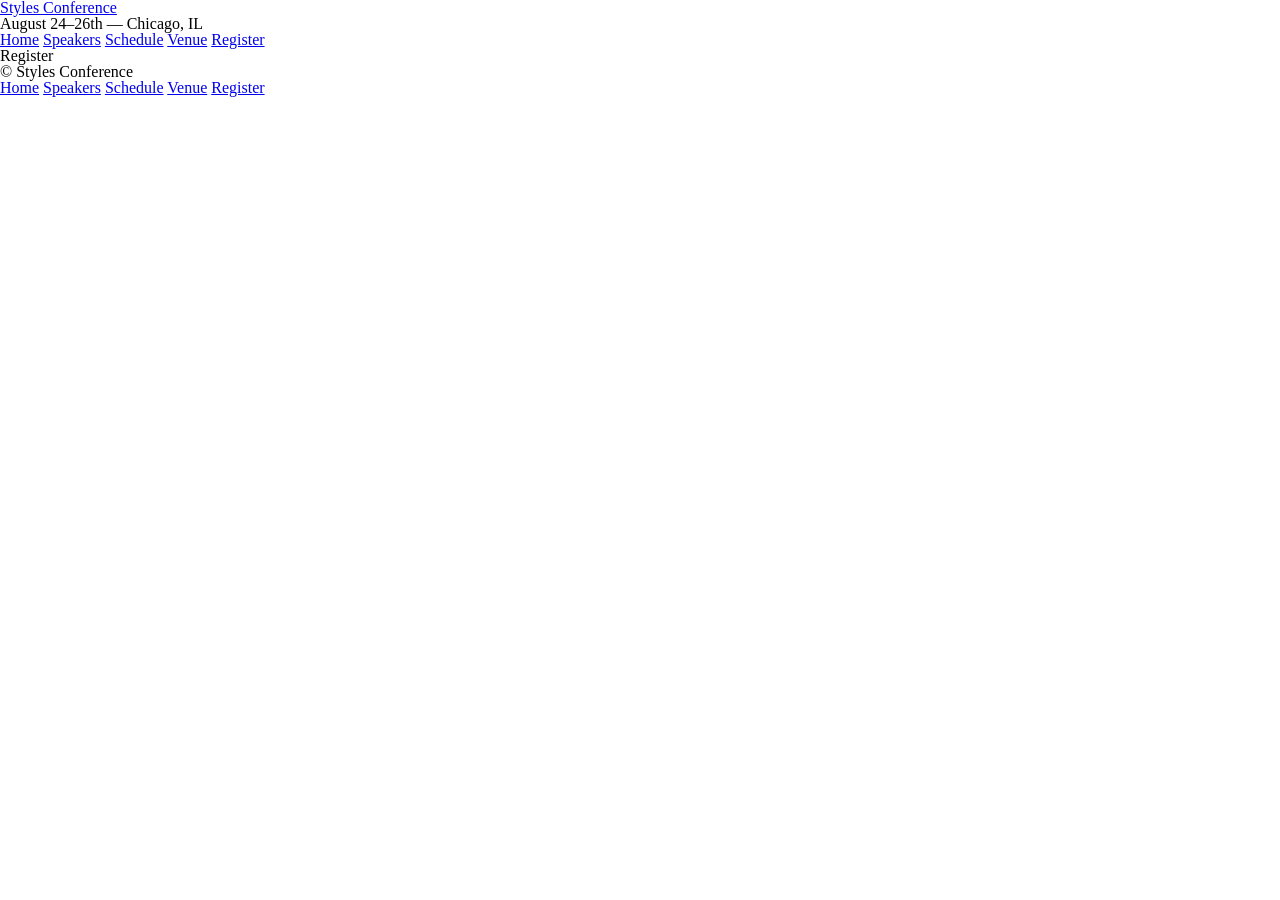
==== register.html @ d68c3264 "Feat: Practice upto 2 topics." ====
<!DOCTYPE html>
<html>
    <head>
        <meta charset="utf-8">
        <link rel="stylesheet" href="assets/stylesheets/main.css">
        <title>Styles Conference</title>
    </head>
    <body>
        <header>
            <h1>
                <a href="index.html">Styles Conference</a>
            </h1>
            <h3>August 24&ndash;26th &mdash; Chicago, IL</h3>
            <nav>
                <a href="index.html">Home</a>
                <a href="speakers.html">Speakers</a>
                <a href="schedule.html">Schedule</a>
                <a href="venue.html">Venue</a>
                <a href="register.html">Register</a>
            </nav>
        </header>
        <section>
            <h5>Register</h5>
        </section>
        <footer>
            <small>&copy; Styles Conference</small>
            <nav>
                <a href="index.html">Home</a>
                <a href="speakers.html">Speakers</a>
                <a href="schedule.html">Schedule</a>
                <a href="venue.html">Venue</a>
                <a href="register.html">Register</a>
            </nav>
        </footer>

    </body>
</html>
---- assets/stylesheets/main.css ----
/* http://meyerweb.com/eric/tools/css/reset/ 2. v2.0 | 20110126
  License: none (public domain)
*/

html, body, div, span, applet, object, iframe,
h1, h2, h3, h4, h5, h6, p, blockquote, pre,
a, abbr, acronym, address, big, cite, code,
del, dfn, em, img, ins, kbd, q, s, samp,
small, strike, strong, sub, sup, tt, var,
b, u, i, center,
dl, dt, dd, ol, ul, li,
fieldset, form, label, legend,
table, caption, tbody, tfoot, thead, tr, th, td,
article, aside, canvas, details, embed,
figure, figcaption, footer, header, hgroup,
menu, nav, output, ruby, section, summary,
time, mark, audio, video {
  margin: 0;
  padding: 0;
  border: 0;
  font-size: 100%;
  font: inherit;
  vertical-align: baseline;
}
/* HTML5 display-role reset for older browsers */
article, aside, details, figcaption, figure,
footer, header, hgroup, menu, nav, section {
  display: block;
}
body {
  line-height: 1;
}
ol, ul {
  list-style: none;
}
blockquote, q {
  quotes: none;
}
blockquote:before, blockquote:after,
q:before, q:after {
  content: '';
  content: none;
}
table {
  border-collapse: collapse;
  border-spacing: 0;
}
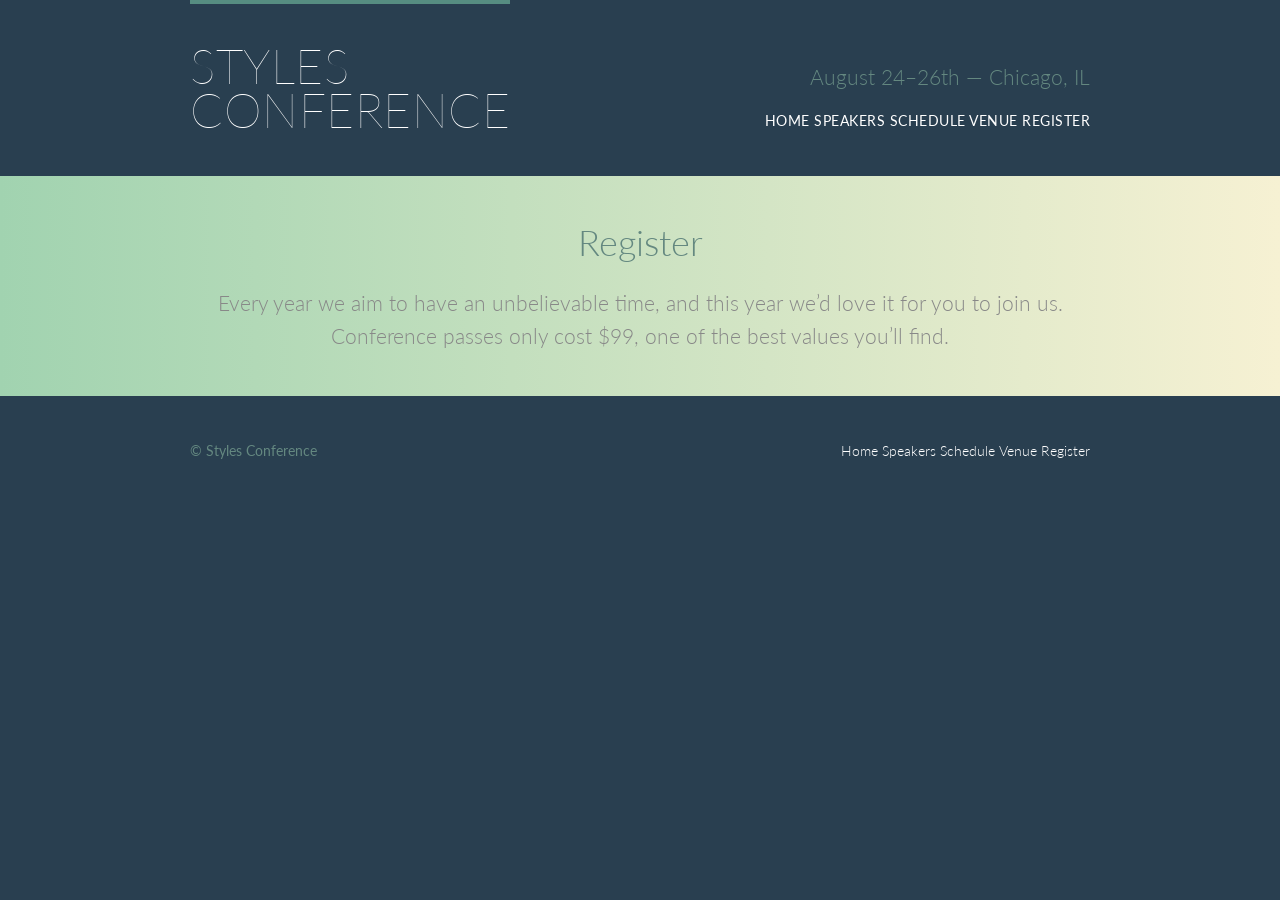
==== commit 0590ec05: "Feat: Practice upto 7 topics." ====
--- a/register.html
+++ b/register.html
@@ -3,15 +3,16 @@
     <head>
         <meta charset="utf-8">
         <link rel="stylesheet" href="assets/stylesheets/main.css">
+        <link rel="stylesheet" href="http://fonts.googleapis.com/css?family=Lato:100,300,400">
         <title>Styles Conference</title>
     </head>
     <body>
-        <header>
-            <h1>
-                <a href="index.html">Styles Conference</a>
+        <header class="primary-header container group">
+            <h1 class="logo">
+                <a href="index.html">Styles <br> Conference</a>
             </h1>
-            <h3>August 24&ndash;26th &mdash; Chicago, IL</h3>
-            <nav>
+            <h3 class="tagline">August 24&ndash;26th &mdash; Chicago, IL</h3>           
+            <nav class="nav primary-nav">
                 <a href="index.html">Home</a>
                 <a href="speakers.html">Speakers</a>
                 <a href="schedule.html">Schedule</a>
@@ -19,12 +20,14 @@
                 <a href="register.html">Register</a>
             </nav>
         </header>
-        <section>
-            <h5>Register</h5>
-        </section>
-        <footer>
+        <section class="row-alt">
+            <div class="lead container">
+                <h1>Register</h1>
+                <p>Every year we aim to have an unbelievable time, and this year we’d love it for you to join us. Conference passes only cost $99, one of the best values you’ll find.</p>
+            </div>
+        </section>        <footer class="primary-footer container group">
             <small>&copy; Styles Conference</small>
-            <nav>
+            <nav class="nav">
                 <a href="index.html">Home</a>
                 <a href="speakers.html">Speakers</a>
                 <a href="schedule.html">Schedule</a>
--- a/assets/stylesheets/main.css
+++ b/assets/stylesheets/main.css
@@ -44,4 +44,296 @@
 table {
   border-collapse: collapse;
   border-spacing: 0;
-}+}
+
+/*
+  ========================================
+  Custom styles
+  ========================================
+*/
+body {
+  background: #293f50;
+  color: #888;
+  font: 300 16px/22px "Lato","Open Sans", "Helvetica Neue", Helvetica, Arial, sans-serif;
+}
+
+h1 {
+  font-size: 36px;
+  line-height: 44px;
+}
+h2 {
+  font-size:36px;
+  line-height:44px;
+}
+h3 {
+  font-size: 21px;
+}
+h4 {
+  font-size: 18px;
+}
+
+h5 {
+  color: #a9b2b9;
+  font-size: 14px;
+  font-weight: 400;
+  text-transform: uppercase;
+}
+
+strong {
+  font-weight: 400;
+}
+cite, em {
+  font-style: italic;
+}
+
+.primary-nav {
+  font-size: 14px;
+  font-weight: 400;
+  letter-spacing: .5px;
+  text-transform: uppercase;
+}
+
+  /*
+  ========================================
+  Grid
+  ========================================
+*/
+
+*,
+*:before,
+*:after {
+  -webkit-box-sizing: border-box;
+     -moz-box-sizing: border-box;
+          box-sizing: border-box;
+}
+
+
+.container, .grid{
+  margin: 0 auto;
+  width: 960px;
+}
+
+.container{
+  padding-left:30px;
+  padding-right:30px;
+}
+
+/*
+  ========================================
+  Typography
+  ========================================
+*/
+
+h1, h2, h3, h4, h5, p {
+  margin-bottom: 22px;
+}
+
+h1, h2, h3, h4 {
+  color: #648880;
+}
+
+/*
+  ========================================
+  Leads
+  ========================================
+*/
+
+.lead {
+  text-align: center;
+}
+.lead p {
+  font-size: 21px;
+  line-height: 33px;
+}
+
+/*
+  ========================================
+  Links
+  ========================================
+*/
+
+ .teaser a:hover h3{
+  color: #a9b2b9;
+}
+a {
+  text-decoration: none;
+  color: #648880;
+}
+
+/* a:hover {
+  color: #a9b2b9;
+} */
+p a {
+  border-bottom: 1px solid #dfe2e5;
+}
+
+
+/*
+  ========================================
+  Buttons
+  ========================================
+*/
+
+.btn {
+  border-radius: 5px;
+  color: #fff;
+  cursor: pointer;
+  display: inline-block;
+  font-weight: 400;
+  letter-spacing: .5px;
+  margin: 0;
+  text-transform: uppercase;
+}
+
+
+.btn-alt {
+  border: 1px solid #fff;
+  padding: 10px 30px;
+}
+
+.btn-alt:hover {
+  background: #fff;
+  color: #648880;
+}
+
+.hero {
+  color: #fff;
+  line-height: 44px;
+  padding: 22px 80px 66px 80px;
+  text-align: center;
+}
+
+.hero h2 {
+  font-size: 36px;
+}
+.hero p {
+  font-size: 24px;
+  font-weight: 100;
+}
+
+/*
+  ========================================
+  Clearfix
+  ========================================
+*/
+.group:before,
+.group:after {
+  content: "";
+  display: table;
+}
+.group:after {
+  clear: both;
+}
+.group {
+  clear: both;
+  *zoom: 1;
+}
+
+/*
+  ========================================
+  Rows
+  ========================================
+*/
+
+.row,
+.row-alt {
+  min-width: 960px;
+}
+
+.row {
+  background: #fff;
+  padding: 66px 0 44px 0;
+}
+.row-alt {
+   background: #cbe2c1;
+   background: -webkit-linear-gradient(to right, #a1d3b0, #f6f1d3);
+   background: -moz-linear-gradient(to right, #a1d3b0, #f6f1d3);
+   background: linear-gradient(to right, #a1d3b0, #f6f1d3);
+   padding: 44px 0 22px 0;
+ }
+
+/*
+  ========================================
+  Primary header
+  ========================================
+*/
+
+.logo {
+  border-top:4px solid #568d81;
+  padding:40px 0 22px 0;
+  float: left;
+  font-size: 48px;
+  line-height: 44px;
+  text-transform: uppercase;
+  letter-spacing: .5px;
+  font-weight: 100;
+}
+
+
+
+/*
+  ========================================
+  Primary footer
+  ========================================
+*/
+
+.primary-footer small {
+  float: left;
+  font-weight: 400;
+}
+
+.primary-footer {
+  color: #648880;
+  font-size: 14px;
+  padding-bottom: 44px;
+  padding-top: 44px;
+}
+
+.col-1-3 {
+  width: 33.33%;
+}
+.col-2-3 {
+  width: 66.66%;
+}
+
+.col-1-3,
+.col-2-3 {
+  display: inline-block;
+  vertical-align:top;
+}
+
+.grid,
+.col-1-3,
+.col-2-3 {
+  padding-left: 15px;
+  padding-right: 15px;
+}
+
+.tagline {
+  margin: 66px 0 22px 0;
+  text-align: right;
+}
+
+/*
+  ========================================
+  Navigation
+  ========================================
+*/
+
+.nav {
+  text-align: right;
+}
+
+.primary-header a,
+.primary-footer a {
+  color: #fff;
+}
+.primary-header a:hover,
+.primary-footer a:hover {
+  color: #648880;
+}
+
+.row,
+.row-alt {
+  min-width: 960px;
+}
